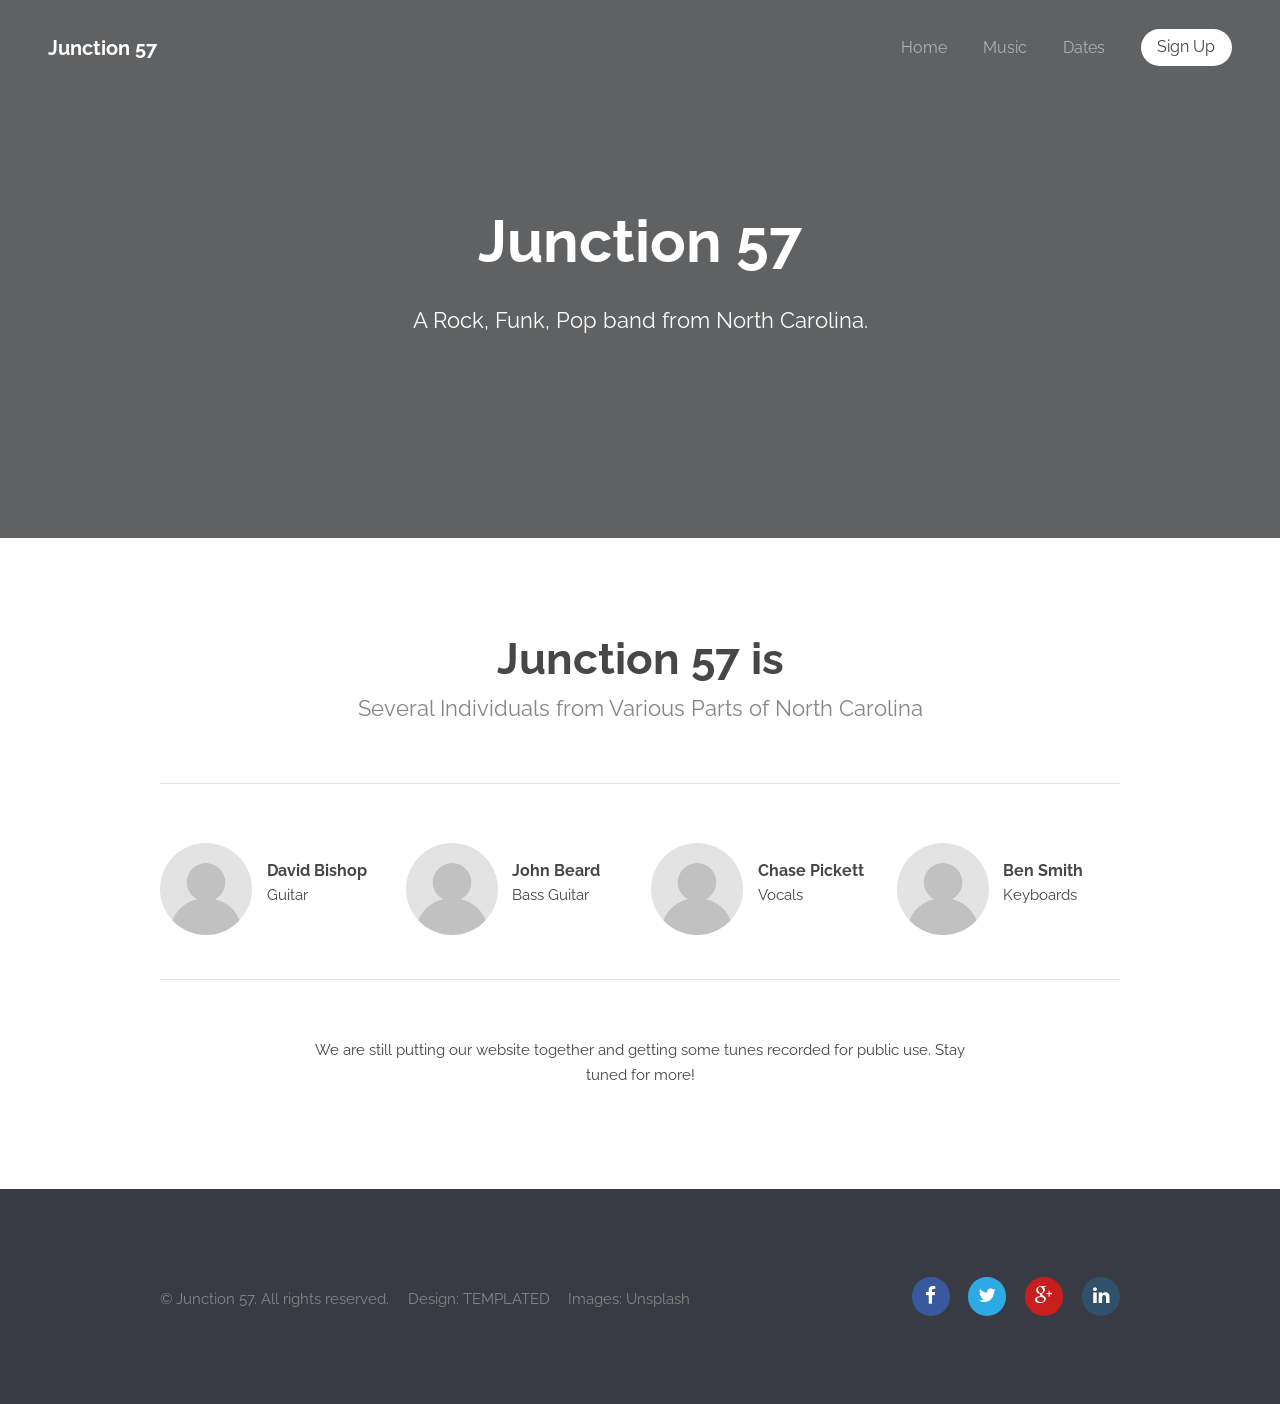
==== index.html @ 7581399c "Remove the footer row." ====
<!DOCTYPE html>
<!--
	Transit by TEMPLATED
	templated.co @templatedco
	Released for free under the Creative Commons Attribution 3.0 license (templated.co/license)
-->
<html lang="en">
	<head>
		<meta charset="UTF-8">
		<title>Junction 57</title>
		<meta http-equiv="content-type" content="text/html; charset=utf-8" />
		<meta name="description" content="" />
		<meta name="keywords" content="" />
		<!--[if lte IE 8]><script src="js/html5shiv.js"></script><![endif]-->
		<script src="js/jquery.min.js"></script>
		<script src="js/skel.min.js"></script>
		<script src="js/skel-layers.min.js"></script>
		<script src="js/init.js"></script>
		<noscript>
			<link rel="stylesheet" href="css/skel.css" />
			<link rel="stylesheet" href="css/style.css" />
			<link rel="stylesheet" href="css/style-xlarge.css" />
		</noscript>
	</head>
	<body class="landing">

		<!-- Header -->
			<header id="header">
				<h1><a href="index.html">Junction 57</a></h1>
				<nav id="nav">
					<ul>
						<li><a href="index.html">Home</a></li>
						<li><a href="music.html">Music</a></li>
						<li><a href="dates">Dates</a></li>
						<li><a href="#" class="button special">Sign Up</a></li>
					</ul>
				</nav>
			</header>

		<!-- Banner -->
			<section id="banner">
				<h2>Junction 57</h2>
				<p>A Rock, Funk, Pop band from North Carolina.</p>
			</section>

		<!-- Two -->
			<section id="two" class="wrapper style2 special">
				<div class="container">
					<header class="major">
						<h2>Junction 57 is</h2>
						<p>Several Individuals from Various Parts of North Carolina</p>
					</header>
					<section class="profiles">
						<div class="row">
							<section class="3u 6u(medium) 12u$(xsmall) profile">
								<img src="images/profile_placeholder.gif" alt="" />
								<h4>David Bishop</h4>
								<p>Guitar</p>
							</section>
							<section class="3u 6u$(medium) 12u$(xsmall) profile">
								<img src="images/profile_placeholder.gif" alt="" />
								<h4>John Beard</h4>
								<p>Bass Guitar</p>
							</section>
							<section class="3u 6u(medium) 12u$(xsmall) profile">
								<img src="images/profile_placeholder.gif" alt="" />
								<h4>Chase Pickett</h4>
								<p>Vocals</p>
							</section>
							<section class="3u$ 6u$(medium) 12u$(xsmall) profile">
								<img src="images/profile_placeholder.gif" alt="" />
								<h4>Ben Smith</h4>
								<p>Keyboards</p>
							</section>
						</div>
					</section>
					<footer>
						<p>We are still putting our website together and getting some tunes recorded for public use. Stay tuned for more!</p>
					</footer>
				</div>
			</section>

		<!-- Footer -->
			<footer id="footer">
				<div class="container">
					<div class="row">
						<div class="8u 12u$(medium)">
							<ul class="copyright">
								<li>&copy; Junction 57. All rights reserved.</li>
								<li>Design: <a href="http://templated.co">TEMPLATED</a></li>
								<li>Images: <a href="http://unsplash.com">Unsplash</a></li>
							</ul>
						</div>
						<div class="4u$ 12u$(medium)">
							<ul class="icons">
								<li>
									<a class="icon rounded fa-facebook"><span class="label">Facebook</span></a>
								</li>
								<li>
									<a class="icon rounded fa-twitter"><span class="label">Twitter</span></a>
								</li>
								<li>
									<a class="icon rounded fa-google-plus"><span class="label">Google+</span></a>
								</li>
								<li>
									<a class="icon rounded fa-linkedin"><span class="label">LinkedIn</span></a>
								</li>
							</ul>
						</div>
					</div>
				</div>
			</footer>

	</body>
</html>
---- css/skel.css ----
/* Resets (http://meyerweb.com/eric/tools/css/reset/ | v2.0 | 20110126 | License: none (public domain)) */

	html,body,div,span,applet,object,iframe,h1,h2,h3,h4,h5,h6,p,blockquote,pre,a,abbr,acronym,address,big,cite,code,del,dfn,em,img,ins,kbd,q,s,samp,small,strike,strong,sub,sup,tt,var,b,u,i,center,dl,dt,dd,ol,ul,li,fieldset,form,label,legend,table,caption,tbody,tfoot,thead,tr,th,td,article,aside,canvas,details,embed,figure,figcaption,footer,header,hgroup,menu,nav,output,ruby,section,summary,time,mark,audio,video{margin:0;padding:0;border:0;font-size:100%;font:inherit;vertical-align:baseline;}article,aside,details,figcaption,figure,footer,header,hgroup,menu,nav,section{display:block;}body{line-height:1;}ol,ul{list-style:none;}blockquote,q{quotes:none;}blockquote:before,blockquote:after,q:before,q:after{content:'';content:none;}table{border-collapse:collapse;border-spacing:0;}body{-webkit-text-size-adjust:none}

/* Box Model */

	*, *:before, *:after {
		-moz-box-sizing: border-box;
		-webkit-box-sizing: border-box;
		box-sizing: border-box;
	}

/* Container */

	.container {
		margin-left: auto;
		margin-right: auto;

		/* width: (containers) */
		width: 1200px;
	}

	/* Modifiers */

		/* 125% */
			.container.\31 25\25 {
				width: 100%;

				/* max-width: (containers * 1.25) */
				max-width: 1500px;

				/* min-width: (containers) */
				min-width: 1200px;
			}

		/* 75% */
			.container.\37 5\25 {

				/* width: (containers * 0.75) */
				width: 900px;

			}

		/* 50% */
			.container.\35 0\25 {

				/* width: (containers * 0.50) */
				width: 600px;

			}

		/* 25% */
			.container.\32 5\25 {

				/* width: (containers * 0.25) */
				width: 300px;

			}

/* Grid */

	.row {
		border-bottom: solid 1px transparent;
	}

	.row > * {
		float: left;
	}

	.row:after, .row:before {
		content: '';
		display: block;
		clear: both;
		height: 0;
	}

	.row.uniform > * > :first-child {
		margin-top: 0;
	}

	.row.uniform > * > :last-child {
		margin-bottom: 0;
	}

	/* Gutters */

		/* Normal */

			.row > * {
				/* padding: (gutters.horizontal) 0 0 (gutters.vertical) */
				padding: 0 0 0 2em;
			}

			.row {
				/* margin: -(gutters.horizontal) 0 -1px -(gutters.vertical) */
				margin: 0 0 -1px -2em;
			}

			.row.uniform > * {
				/* padding: (gutters.vertical) 0 0 (gutters.vertical) */
				padding: 2em 0 0 2em;
			}

			.row.uniform {
				/* margin: -(gutters.vertical) 0 -1px -(gutters.vertical) */
				margin: -2em 0 -1px -2em;
			}

		/* 200% */

			.row.\32 00\25 > * {
				/* padding: (gutters.horizontal) 0 0 (gutters.vertical) */
				padding: 0 0 0 4em;
			}

			.row.\32 00\25 {
				/* margin: -(gutters.horizontal) 0 -1px -(gutters.vertical) */
				margin: 0 0 -1px -4em;
			}

			.row.uniform.\32 00\25 > * {
				/* padding: (gutters.vertical) 0 0 (gutters.vertical) */
				padding: 4em 0 0 4em;
			}

			.row.uniform.\32 00\25 {
				/* margin: -(gutters.vertical) 0 -1px -(gutters.vertical) */
				margin: -4em 0 -1px -4em;
			}

		/* 150% */

			.row.\31 50\25 > * {
				/* padding: (gutters.horizontal) 0 0 (gutters.vertical) */
				padding: 0 0 0 1.5em;
			}

			.row.\31 50\25 {
				/* margin: -(gutters.horizontal) 0 -1px -(gutters.vertical) */
				margin: 0 0 -1px -1.5em;
			}

			.row.uniform.\31 50\25 > * {
				/* padding: (gutters.vertical) 0 0 (gutters.vertical) */
				padding: 1.5em 0 0 1.5em;
			}

			.row.uniform.\31 50\25 {
				/* margin: -(gutters.vertical) 0 -1px -(gutters.vertical) */
				margin: -1.5em 0 -1px -1.5em;
			}

		/* 50% */

			.row.\35 0\25 > * {
				/* padding: (gutters.horizontal) 0 0 (gutters.vertical) */
				padding: 0 0 0 1em;
			}

			.row.\35 0\25 {
				/* margin: -(gutters.horizontal) 0 -1px -(gutters.vertical) */
				margin: 0 0 -1px -1em;
			}

			.row.uniform.\35 0\25 > * {
				/* padding: (gutters.vertical) 0 0 (gutters.vertical) */
				padding: 1em 0 0 1em;
			}

			.row.uniform.\35 0\25 {
				/* margin: -(gutters.vertical) 0 -1px -(gutters.vertical) */
				margin: -1em 0 -1px -1em;
			}

		/* 25% */

			.row.\32 5\25 > * {
				/* padding: (gutters.horizontal) 0 0 (gutters.vertical) */
				padding: 0 0 0 0.5em;
			}

			.row.\32 5\25 {
				/* margin: -(gutters.horizontal) 0 -1px -(gutters.vertical) */
				margin: 0 0 -1px -0.5em;
			}

			.row.uniform.\32 5\25 > * {
				/* padding: (gutters.vertical) 0 0 (gutters.vertical) */
				padding: 0.5em 0 0 0.5em;
			}

			.row.uniform.\32 5\25 {
				/* margin: -(gutters.vertical) 0 -1px -(gutters.vertical) */
				margin: -0.5em 0 -1px -0.5em;
			}

		/* 0% */

			.row.\30 \25 > * {
				padding: 0;
			}

			.row.\30 \25 {
				margin: 0 0 -1px 0;
			}

	/* Cells */

		.\31 2u, .\31 2u\24 { width: 100%; clear: none; margin-left: 0; }
		.\31 1u, .\31 1u\24 { width: 91.6666666667%; clear: none; margin-left: 0; }
		.\31 0u, .\31 0u\24 { width: 83.3333333333%; clear: none; margin-left: 0; }
		.\39 u, .\39 u\24 { width: 75%; clear: none; margin-left: 0; }
		.\38 u, .\38 u\24 { width: 66.6666666667%; clear: none; margin-left: 0; }
		.\37 u, .\37 u\24 { width: 58.3333333333%; clear: none; margin-left: 0; }
		.\36 u, .\36 u\24 { width: 50%; clear: none; margin-left: 0; }
		.\35 u, .\35 u\24 { width: 41.6666666667%; clear: none; margin-left: 0; }
		.\34 u, .\34 u\24 { width: 33.3333333333%; clear: none; margin-left: 0; }
		.\33 u, .\33 u\24 { width: 25%; clear: none; margin-left: 0; }
		.\32 u, .\32 u\24 { width: 16.6666666667%; clear: none; margin-left: 0; }
		.\31 u, .\31 u\24 { width: 8.3333333333%; clear: none; margin-left: 0; }

		.\31 2u\24 + *,
		.\31 1u\24 + *,
		.\31 0u\24 + *,
		.\39 u\24 + *,
		.\38 u\24 + *,
		.\37 u\24 + *,
		.\36 u\24 + *,
		.\35 u\24 + *,
		.\34 u\24 + *,
		.\33 u\24 + *,
		.\32 u\24 + *,
		.\31 u\24 + * {
			clear: left;
		}

		.\-11u { margin-left: 91.6666666667% }
		.\-10u { margin-left: 83.3333333333% }
		.\-9u { margin-left: 75% }
		.\-8u { margin-left: 66.6666666667% }
		.\-7u { margin-left: 58.3333333333% }
		.\-6u { margin-left: 50% }
		.\-5u { margin-left: 41.6666666667% }
		.\-4u { margin-left: 33.3333333333% }
		.\-3u { margin-left: 25% }
		.\-2u { margin-left: 16.6666666667% }
		.\-1u { margin-left: 8.3333333333% }
---- css/style.css ----
@charset "UTF-8";
@import url(font-awesome.min.css);
@import url(http://fonts.googleapis.com/css?family=Raleway:700,400);

/*
	Transit by TEMPLATED
	templated.co @templatedco
	Released for free under the Creative Commons Attribution 3.0 license (templated.co/license)
*/

/* Basic */

	body {
		background: #fff;
	}

		body.is-loading *, body.is-loading *:before, body.is-loading *:after {
			-moz-animation: none !important;
			-webkit-animation: none !important;
			-o-animation: none !important;
			-ms-animation: none !important;
			animation: none !important;
			-moz-transition: none !important;
			-webkit-transition: none !important;
			-o-transition: none !important;
			-ms-transition: none !important;
			transition: none !important;
		}

	body, input, select, textarea {
		color: #444;
		font-family: "Raleway", Helvetica, sans-serif;
		font-size: 13pt;
		font-weight: 400;
		line-height: 1.65em;
	}

	a {
		color: #383b43;
		text-decoration: none;
	}

		a:active, a:hover {
			text-decoration: underline;
		}

	strong, b {
		color: #474747;
		font-weight: 700;
	}

	em, i {
		font-style: italic;
	}

	p {
		margin: 0 0 2em 0;
	}

	h1, h2, h3, h4, h5, h6 {
		color: #474747;
		font-weight: 700;
		line-height: 1em;
		margin: 0 0 1em 0;
	}

		h1 a, h2 a, h3 a, h4 a, h5 a, h6 a {
			color: inherit;
			text-decoration: none;
		}

	h2 {
		font-size: 1.75em;
		line-height: 1.5em;
	}

	h3 {
		font-size: 1.35em;
		line-height: 1.5em;
	}

	h4 {
		font-size: 1.1em;
		line-height: 1.5em;
	}

	h5 {
		font-size: 0.9em;
		line-height: 1.5em;
	}

	h6 {
		font-size: 0.7em;
		line-height: 1.5em;
	}

	sub {
		font-size: 0.8em;
		position: relative;
		top: 0.5em;
	}

	sup {
		font-size: 0.8em;
		position: relative;
		top: -0.5em;
	}

	hr {
		border: 0;
		border-bottom: solid 1px rgba(144, 144, 144, 0.25);
		margin: 2em 0;
	}

		hr.major {
			margin: 3em 0;
		}

	blockquote {
		border-left: solid 4px rgba(144, 144, 144, 0.25);
		font-style: italic;
		margin: 0 0 2em 0;
		padding: 0.5em 0 0.5em 2em;
	}

	code {
		background: rgba(144, 144, 144, 0.075);
		border-radius: 4px;
		border: solid 1px rgba(144, 144, 144, 0.25);
		font-family: "Courier New", monospace;
		font-size: 0.9em;
		margin: 0 0.25em;
		padding: 0.25em 0.65em;
	}

	pre {
		-webkit-overflow-scrolling: touch;
		font-family: "Courier New", monospace;
		font-size: 0.9em;
		margin: 0 0 2em 0;
	}

		pre code {
			display: block;
			line-height: 1.75em;
			padding: 1em 1.5em;
			overflow-x: auto;
		}

	.align-left {
		text-align: left;
	}

	.align-center {
		text-align: center;
	}

	.align-right {
		text-align: right;
	}

/* Section/Article */

	section.special, article.special {
		text-align: center;
	}

	header p {
		color: #858585;
		position: relative;
		margin: 0 0 1.5em 0;
	}

	header h2 + p {
		font-size: 1.25em;
		margin-top: -1em;
		line-height: 1.5em;
	}

	header h3 + p {
		font-size: 1.1em;
		margin-top: -0.8em;
		line-height: 1.5em;
	}

	header h4 + p,
	header h5 + p,
	header h6 + p {
		font-size: 0.9em;
		margin-top: -0.6em;
		line-height: 1.5em;
	}

	header.major {
		text-align: center;
		margin-bottom: 4em;
	}

		header.major h2 {
			font-size: 3em;
			margin-bottom: 0.5em;
		}

		header.major p {
			font-size: 1.5em;
		}

/* Form */

	form {
		margin: 0 0 2em 0;
	}

	label {
		color: #474747;
		display: block;
		font-size: 0.9em;
		font-weight: 700;
		margin: 0 0 1em 0;
	}

	input[type="text"],
	input[type="password"],
	input[type="email"],
	select,
	textarea {
		-moz-appearance: none;
		-webkit-appearance: none;
		-o-appearance: none;
		-ms-appearance: none;
		appearance: none;
		background: rgba(144, 144, 144, 0.075);
		border-radius: 4px;
		border: none;
		color: inherit;
		display: block;
		outline: 0;
		padding: 0 1em;
		text-decoration: none;
		width: 100%;
	}

		input[type="text"]:invalid,
		input[type="password"]:invalid,
		input[type="email"]:invalid,
		select:invalid,
		textarea:invalid {
			box-shadow: none;
		}

		input[type="text"]:focus,
		input[type="password"]:focus,
		input[type="email"]:focus,
		select:focus,
		textarea:focus {
			border-color: #383b43;
			box-shadow: 0 0 0 1px #383b43;
		}

	.select-wrapper {
		text-decoration: none;
		display: block;
		position: relative;
	}

		.select-wrapper:before {
			content: "";
			-moz-osx-font-smoothing: grayscale;
			-webkit-font-smoothing: antialiased;
			font-family: FontAwesome;
			font-style: normal;
			font-weight: normal;
			text-transform: none !important;
		}

		.select-wrapper:before {
			color: rgba(144, 144, 144, 0.25);
			display: block;
			height: 2.75em;
			line-height: 2.75em;
			pointer-events: none;
			position: absolute;
			right: 0;
			text-align: center;
			top: 0;
			width: 2.75em;
		}

		.select-wrapper select::-ms-expand {
			display: none;
		}

	input[type="text"],
	input[type="password"],
	input[type="email"],
	select {
		height: 2.75em;
	}

	textarea {
		padding: 0.75em 1em;
	}

	input[type="checkbox"],
	input[type="radio"] {
		-moz-appearance: none;
		-webkit-appearance: none;
		-o-appearance: none;
		-ms-appearance: none;
		appearance: none;
		display: block;
		float: left;
		margin-right: -2em;
		opacity: 0;
		width: 1em;
		z-index: -1;
	}

		input[type="checkbox"] + label,
		input[type="radio"] + label {
			text-decoration: none;
			color: #444;
			cursor: pointer;
			display: inline-block;
			font-size: 1em;
			font-weight: 400;
			padding-left: 2.4em;
			padding-right: 0.75em;
			position: relative;
		}

			input[type="checkbox"] + label:before,
			input[type="radio"] + label:before {
				-moz-osx-font-smoothing: grayscale;
				-webkit-font-smoothing: antialiased;
				font-family: FontAwesome;
				font-style: normal;
				font-weight: normal;
				text-transform: none !important;
			}

			input[type="checkbox"] + label:before,
			input[type="radio"] + label:before {
				background: rgba(144, 144, 144, 0.075);
				border-radius: 4px;
				border: solid 1px rgba(144, 144, 144, 0.25);
				content: '';
				display: inline-block;
				height: 1.65em;
				left: 0;
				line-height: 1.58125em;
				position: absolute;
				text-align: center;
				top: 0;
				width: 1.65em;
			}

		input[type="checkbox"]:checked + label:before,
		input[type="radio"]:checked + label:before {
			background: #3cadd4;
			border-color: #3cadd4;
			color: #ffffff;
			content: '\f00c';
		}

		input[type="checkbox"]:focus + label:before,
		input[type="radio"]:focus + label:before {
			border-color: #383b43;
			box-shadow: 0 0 0 1px #383b43;
		}

	input[type="checkbox"] + label:before {
		border-radius: 4px;
	}

	input[type="radio"] + label:before {
		border-radius: 100%;
	}

	::-webkit-input-placeholder {
		color: #858585 !important;
		opacity: 1.0;
	}

	:-moz-placeholder {
		color: #858585 !important;
		opacity: 1.0;
	}

	::-moz-placeholder {
		color: #858585 !important;
		opacity: 1.0;
	}

	:-ms-input-placeholder {
		color: #858585 !important;
		opacity: 1.0;
	}

	.formerize-placeholder {
		color: #858585 !important;
		opacity: 1.0;
	}

/* Box */

	.box {
		border-radius: 4px;
		border: solid 1px rgba(144, 144, 144, 0.25);
		margin-bottom: 2em;
		padding: 1.5em;
	}

		.box > :last-child,
		.box > :last-child > :last-child,
		.box > :last-child > :last-child > :last-child {
			margin-bottom: 0;
		}

		.box.alt {
			border: 0;
			border-radius: 0;
			padding: 0;
		}

/* Icon */

	.icon {
		text-decoration: none;
		border-bottom: none;
		position: relative;
	}

		.icon:before {
			-moz-osx-font-smoothing: grayscale;
			-webkit-font-smoothing: antialiased;
			font-family: FontAwesome;
			font-style: normal;
			font-weight: normal;
			text-transform: none !important;
		}

		.icon:active, .icon:hover {
			text-decoration: none;
		}

		.icon > .label {
			display: none;
		}

		.icon.rounded {
			background-color: #383b43;
			border-radius: 100%;
			color: #ffffff;
			display: inline-block;
			height: 3.25em;
			line-height: 3.25em;
			text-align: center;
			width: 3.25em;
		}

			.icon.rounded.big {
				font-size: 2.5em;
				margin-bottom: 0.5em;
			}

			.icon.rounded.color1 {
				background-color: #3cadd4;
			}

			.icon.rounded.color2 {
				background-color: #3c61d4;
			}

			.icon.rounded.color3 {
				background-color: #633cd4;
			}

			.icon.rounded.color4 {
				background-color: #af3cd4;
			}

			.icon.rounded.color5 {
				background-color: #d43cad;
			}

			.icon.rounded.color6 {
				background-color: #d43c61;
			}

			.icon.rounded.color7 {
				background-color: #d4633c;
			}

			.icon.rounded.color8 {
				background-color: #d4af3c;
			}

			.icon.rounded.color9 {
				background-color: #add43c;
			}

			.icon.rounded.color10 {
				background-color: #61d43c;
			}

			.icon.rounded.fa-twitter {
				background-color: #2daae4;
			}

			.icon.rounded.fa-facebook {
				background-color: #39599f;
			}

			.icon.rounded.fa-google-plus {
				background-color: #c91e1f;
			}

			.icon.rounded.fa-dribbble {
				background-color: #c4376b;
			}

			.icon.rounded.fa-tumblr, .icon.rounded.fa-linkedin {
				background-color: #31516a;
			}

			.icon.rounded.fa-rss {
				background-color: #f2600b;
			}

/* Image */

	.image {
		border-radius: 4px;
		border: 0;
		display: inline-block;
		position: relative;
	}

		.image img {
			border-radius: 4px;
			display: block;
		}

		.image.left {
			float: left;
			padding: 0 1.5em 1em 0;
			top: 0.25em;
		}

		.image.right {
			float: right;
			padding: 0 0 1em 1.5em;
			top: 0.25em;
		}

		.image.left, .image.right {
			max-width: 40%;
		}

			.image.left img, .image.right img {
				width: 100%;
			}

		.image.fit {
			display: block;
			margin: 0 0 2em 0;
			width: 100%;
		}

			.image.fit img {
				width: 100%;
			}

/* List */

	ol {
		list-style: decimal;
		margin: 0 0 2em 0;
		padding-left: 1.25em;
	}

		ol li {
			padding-left: 0.25em;
		}

	ul {
		list-style: disc;
		margin: 0 0 2em 0;
		padding-left: 1em;
	}

		ul li {
			padding-left: 0.5em;
		}

		ul.alt {
			list-style: none;
			padding-left: 0;
		}

			ul.alt li {
				border-top: solid 1px rgba(144, 144, 144, 0.25);
				padding: 0.5em 0;
			}

				ul.alt li:first-child {
					border-top: 0;
					padding-top: 0;
				}

		ul.unstyled {
			list-style: none;
			padding-left: 0;
		}

			ul.unstyled li {
				padding: 0.4em 0;
			}

		ul.icons {
			cursor: default;
			list-style: none;
			padding-left: 0;
		}

			ul.icons li {
				display: inline-block;
				padding: 0 1em 0 0;
			}

				ul.icons li:last-child {
					padding-right: 0;
				}

				ul.icons li .icon:before {
					font-size: 2em;
				}

		ul.actions {
			cursor: default;
			list-style: none;
			padding-left: 0;
		}

			ul.actions li {
				display: inline-block;
				padding: 0 1em 0 0;
				vertical-align: middle;
			}

				ul.actions li:last-child {
					padding-right: 0;
				}

			ul.actions.small li {
				padding: 0 0.5em 0 0;
			}

			ul.actions.vertical li {
				display: block;
				padding: 1em 0 0 0;
			}

				ul.actions.vertical li:first-child {
					padding-top: 0;
				}

				ul.actions.vertical li > * {
					margin-bottom: 0;
				}

			ul.actions.vertical.small li {
				padding: 0.5em 0 0 0;
			}

				ul.actions.vertical.small li:first-child {
					padding-top: 0;
				}

			ul.actions.fit {
				display: table;
				margin-left: -1em;
				padding: 0;
				table-layout: fixed;
				width: calc(100% + 1em);
			}

				ul.actions.fit li {
					display: table-cell;
					padding: 0 0 0 1em;
				}

					ul.actions.fit li > * {
						margin-bottom: 0;
					}

				ul.actions.fit.small {
					margin-left: -0.5em;
					width: calc(100% + 0.5em);
				}

					ul.actions.fit.small li {
						padding: 0 0 0 0.5em;
					}

	dl {
		margin: 0 0 2em 0;
	}

/* Table */

	.table-wrapper {
		-webkit-overflow-scrolling: touch;
		overflow-x: auto;
	}

	table {
		margin: 0 0 2em 0;
		width: 100%;
	}

		table tbody tr {
			border: solid 1px rgba(144, 144, 144, 0.25);
			border-left: 0;
			border-right: 0;
		}

			table tbody tr:nth-child(2n + 1) {
				background-color: rgba(144, 144, 144, 0.075);
			}

		table td {
			padding: 0.75em 0.75em;
		}

		table th {
			color: #474747;
			font-size: 0.9em;
			font-weight: 700;
			padding: 0 0.75em 0.75em 0.75em;
			text-align: left;
		}

		table thead {
			border-bottom: solid 2px rgba(144, 144, 144, 0.25);
		}

		table tfoot {
			border-top: solid 2px rgba(144, 144, 144, 0.25);
		}

		table.alt {
			border-collapse: separate;
		}

			table.alt tbody tr td {
				border: solid 1px rgba(144, 144, 144, 0.25);
				border-left-width: 0;
				border-top-width: 0;
			}

				table.alt tbody tr td:first-child {
					border-left-width: 1px;
				}

			table.alt tbody tr:first-child td {
				border-top-width: 1px;
			}

			table.alt thead {
				border-bottom: 0;
			}

			table.alt tfoot {
				border-top: 0;
			}

/* Button */

	input[type="submit"],
	input[type="reset"],
	input[type="button"],
	.button {
		-moz-appearance: none;
		-webkit-appearance: none;
		-o-appearance: none;
		-ms-appearance: none;
		appearance: none;
		-moz-transition: background-color 0.2s ease-in-out, color 0.2s ease-in-out;
		-webkit-transition: background-color 0.2s ease-in-out, color 0.2s ease-in-out;
		-o-transition: background-color 0.2s ease-in-out, color 0.2s ease-in-out;
		-ms-transition: background-color 0.2s ease-in-out, color 0.2s ease-in-out;
		transition: background-color 0.2s ease-in-out, color 0.2s ease-in-out;
		background-color: #3cadd4;
		border-radius: 30px;
		border: 0;
		color: #ffffff !important;
		cursor: pointer;
		display: inline-block;
		font-weight: 400;
		height: 2.85em;
		line-height: 2.95em;
		padding: 0 2em;
		text-align: center;
		text-decoration: none;
		white-space: nowrap;
	}

		input[type="submit"]:hover,
		input[type="reset"]:hover,
		input[type="button"]:hover,
		.button:hover {
			background-color: #51b6d9;
			text-decoration: none;
		}

		input[type="submit"]:active,
		input[type="reset"]:active,
		input[type="button"]:active,
		.button:active {
			background-color: #2da2ca;
			text-decoration: none;
		}

		input[type="submit"].icon,
		input[type="reset"].icon,
		input[type="button"].icon,
		.button.icon {
			padding-left: 1.35em;
		}

			input[type="submit"].icon:before,
			input[type="reset"].icon:before,
			input[type="button"].icon:before,
			.button.icon:before {
				margin-right: 0.5em;
			}

		input[type="submit"].fit,
		input[type="reset"].fit,
		input[type="button"].fit,
		.button.fit {
			display: block;
			margin: 0 0 1em 0;
			width: 100%;
		}

		input[type="submit"].small,
		input[type="reset"].small,
		input[type="button"].small,
		.button.small {
			font-size: 0.8em;
		}

		input[type="submit"].big,
		input[type="reset"].big,
		input[type="button"].big,
		.button.big {
			font-size: 1.35em;
		}

		input[type="submit"].alt,
		input[type="reset"].alt,
		input[type="button"].alt,
		.button.alt {
			background-color: transparent;
			box-shadow: inset 0 0 0 2px rgba(144, 144, 144, 0.25);
			color: #474747 !important;
		}

			input[type="submit"].alt:hover,
			input[type="reset"].alt:hover,
			input[type="button"].alt:hover,
			.button.alt:hover {
				background-color: rgba(144, 144, 144, 0.075);
			}

			input[type="submit"].alt:active,
			input[type="reset"].alt:active,
			input[type="button"].alt:active,
			.button.alt:active {
				background-color: rgba(144, 144, 144, 0.2);
			}

			input[type="submit"].alt.icon:before,
			input[type="reset"].alt.icon:before,
			input[type="button"].alt.icon:before,
			.button.alt.icon:before {
				color: #858585;
			}

		input[type="submit"].special,
		input[type="reset"].special,
		input[type="button"].special,
		.button.special {
			background-color: #383b43;
			color: #ffffff !important;
		}

			input[type="submit"].special:hover,
			input[type="reset"].special:hover,
			input[type="button"].special:hover,
			.button.special:hover {
				background-color: #444751;
			}

			input[type="submit"].special:active,
			input[type="reset"].special:active,
			input[type="button"].special:active,
			.button.special:active {
				background-color: #2c2f35;
			}

		input[type="submit"].disabled, input[type="submit"]:disabled,
		input[type="reset"].disabled,
		input[type="reset"]:disabled,
		input[type="button"].disabled,
		input[type="button"]:disabled,
		.button.disabled,
		.button:disabled {
			background-color: #444 !important;
			box-shadow: inset 0 -0.15em 0 0 rgba(0, 0, 0, 0.15);
			color: #fff !important;
			cursor: default;
			opacity: 0.25;
		}

/* Header */

	body.landing #header {
		background-color: transparent;
		left: 0;
		position: absolute;
		top: 0;
	}

		body.landing #header nav a {
			color: rgba(255, 255, 255, 0.5);
		}

	#header {
		background-color: #383b43;
		color: #ffffff;
		cursor: default;
		font-size: 1.1em;
		height: 6em;
		line-height: 6em;
		width: 100%;
		z-index: 10000;
	}

		#header h1 {
			color: #ffffff;
			height: inherit;
			left: 3em;
			line-height: inherit;
			margin: 0;
			padding: 0;
			position: absolute;
		}

			#header h1 a {
				font-size: 1.25em;
			}

		#header nav {
			height: inherit;
			line-height: inherit;
			position: absolute;
			right: 3em;
			vertical-align: middle;
		}

			#header nav > ul {
				list-style: none;
				margin: 0;
				padding-left: 0;
			}

				#header nav > ul > li {
					border-radius: 4px;
					display: inline-block;
					margin-left: 2em;
					padding-left: 0;
				}

					#header nav > ul > li a {
						-moz-transition: color 0.2s ease-in-out;
						-webkit-transition: color 0.2s ease-in-out;
						-o-transition: color 0.2s ease-in-out;
						-ms-transition: color 0.2s ease-in-out;
						transition: color 0.2s ease-in-out;
						color: #cdced0;
						display: inline-block;
						text-decoration: none;
					}

						#header nav > ul > li a:active, #header nav > ul > li a:hover {
							color: #ffffff;
						}

					#header nav > ul > li:first-child {
						margin-left: 0;
					}

					#header nav > ul > li .button {
						background-color: #fff;
						color: #444 !important;
						height: 2.25em;
						line-height: 2.25em;
						margin-bottom: 0;
						padding: 0 1em;
						position: relative;
						top: -0.075em;
						vertical-align: middle;
					}

		#header .container {
			position: relative;
		}

			#header .container h1 {
				left: 0;
			}

			#header .container nav {
				right: 0;
			}

/* Banner */

	#banner {
		background-image: url(../images/dark_tint.png), url(../images/roadsign.jpg);
		background-position: center center;
		background-size: cover;
		color: #ffffff;
		padding: 14em 0em 14em;
		text-align: center;
	}

		#banner :last-child {
			margin-bottom: 0;
		}

		#banner h2 {
			color: #ffffff;
			font-size: 4em;
			line-height: 1.25em;
			margin: 0 0 0.5em 0;
			padding: 0;
		}

		#banner p {
			font-size: 1.5em;
			margin-bottom: 1.75em;
		}

/* Wrapper */

	.wrapper {
		padding: 6em 0em 4em;
		/* Style 1 Wrapper */
		/* Style 2 Wrapper */
		/* Style 3 Wrapper */
	}

		.wrapper.style1 {
			background-color: #F5F5F5;
			border-bottom: 1px solid rgba(144, 144, 144, 0.25);
			border-top: 1px solid rgba(144, 144, 144, 0.25);
		}

			.wrapper.style1 .box {
				background-color: #fff;
				padding: 3em 2.5em;
			}

				.wrapper.style1 .box h2, .wrapper.style1 .box h3, .wrapper.style1 .box h4, .wrapper.style1 .box h5, .wrapper.style1 .box h6 {
					color: #858585;
				}

		.wrapper.style2 .profiles {
			border-bottom: 1px solid rgba(144, 144, 144, 0.25);
			border-top: 1px solid rgba(144, 144, 144, 0.25);
			margin-bottom: 4em;
			padding-top: 4em;
		}

		.wrapper.style2 .profile {
			margin-bottom: 2em;
			text-align: left;
		}

			.wrapper.style2 .profile img {
				border-radius: 50%;
				float: left;
				margin-bottom: 1em;
				margin-right: 1em;
			}

			.wrapper.style2 .profile h4 {
				margin-bottom: 0;
				margin-top: 1em;
			}

		.wrapper.style2 footer {
			margin-left: auto;
			margin-right: auto;
			width: 70%;
		}

			.wrapper.style2 footer p {
				margin-bottom: 3em;
			}

		.wrapper.style3 {
			background-color: #3cadd4;
			color: #ffffff;
		}

			.wrapper.style3 h2, .wrapper.style3 h3, .wrapper.style3 p {
				color: #ffffff;
			}

			.wrapper.style3 input[type="text"],
			.wrapper.style3 input[type="password"],
			.wrapper.style3 input[type="email"],
			.wrapper.style3 select,
			.wrapper.style3 textarea {
				background-color: #fff;
				color: #444;
			}

/* Footer */

	#footer {
		background: #383b43;
		padding: 6em 0em 4em;
	}

		#footer h2, #footer h3, #footer h4 {
			color: #ffffff;
		}

		#footer p, #footer a, #footer li {
			color: #cdced0;
		}

		#footer .links {
			border-bottom: 1px solid rgba(144, 144, 144, 0.25);
			margin-bottom: 4em;
			padding-bottom: 1em;
		}

		#footer .copyright {
			margin-top: 0.65em;
			padding: 0;
		}

			#footer .copyright li {
				color: #858585;
				display: inline-block;
				list-style: none;
				margin-left: 0.5em;
				padding-left: 0.5em;
			}

				#footer .copyright li:first-child {
					margin-left: 0;
					padding-left: 0;
				}

			#footer .copyright a {
				color: #858585;
			}

		#footer .icons {
			text-align: right;
		}

		#footer a.icon {
			color: #ffffff;
			font-size: 0.65em;
			height: 4em;
			line-height: 4em;
			width: 4em;
			cursor: pointer;
		}

/* Grid Demo */

	.grid-demo {
		display: block;
		margin: 0 0 2em 0;
	}

		.grid-demo span {
			background: #8d93a0;
			border-radius: 4px;
			color: rgba(0, 0, 0, 0.25);
			display: block;
			font-weight: 700;
			height: 2.75em;
			line-height: 2.75em;
			text-align: center;
		}

		.grid-demo .row.flush > div span {
			border-radius: 0;
		}

		.grid-demo .row.flush > div:first-child span {
			border-radius: 4px 0 0 4px;
		}

		.grid-demo .row.flush > div:last-child span {
			border-radius: 0 4px 4px 0;
		}
---- css/style-xlarge.css ----
/*
	Transit by TEMPLATED
	templated.co @templatedco
	Released for free under the Creative Commons Attribution 3.0 license (templated.co/license)
*/

/* Basic */

	body, input, select, textarea {
		font-size: 11pt;
	}
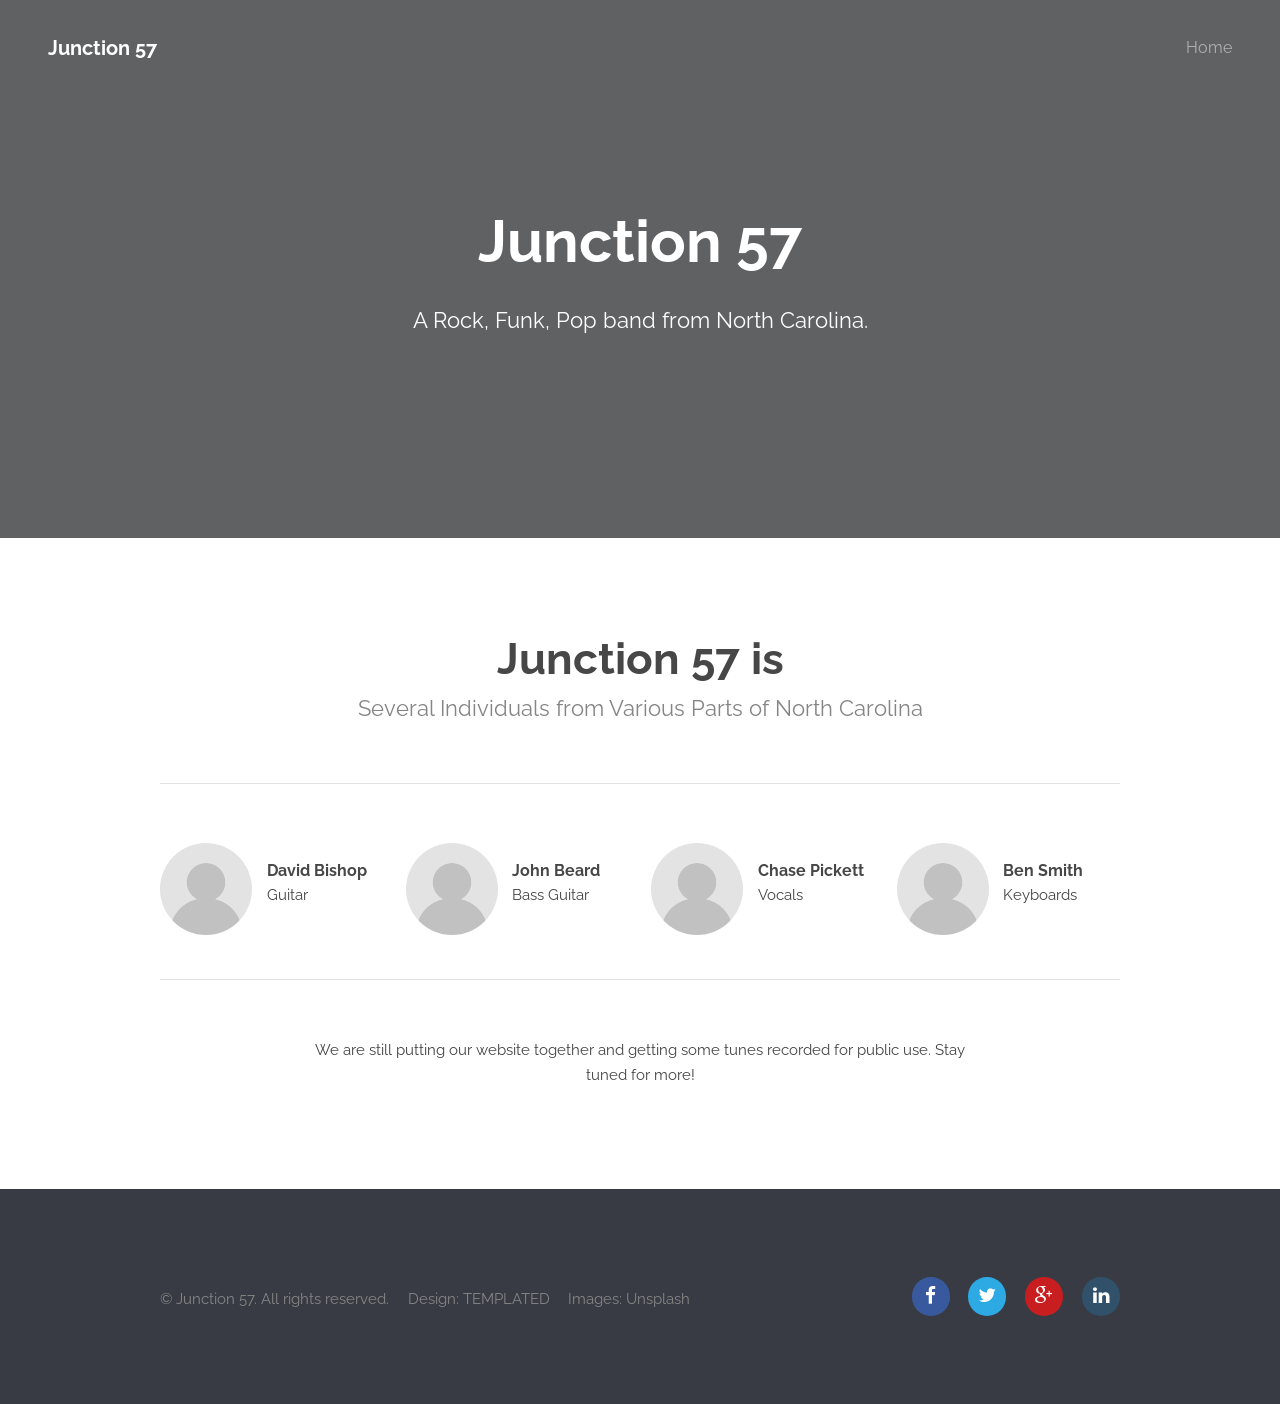
==== commit 597d6333: "No non-working links." ====
--- a/index.html
+++ b/index.html
@@ -30,9 +30,6 @@
 				<nav id="nav">
 					<ul>
 						<li><a href="index.html">Home</a></li>
-						<li><a href="music.html">Music</a></li>
-						<li><a href="dates">Dates</a></li>
-						<li><a href="#" class="button special">Sign Up</a></li>
 					</ul>
 				</nav>
 			</header>
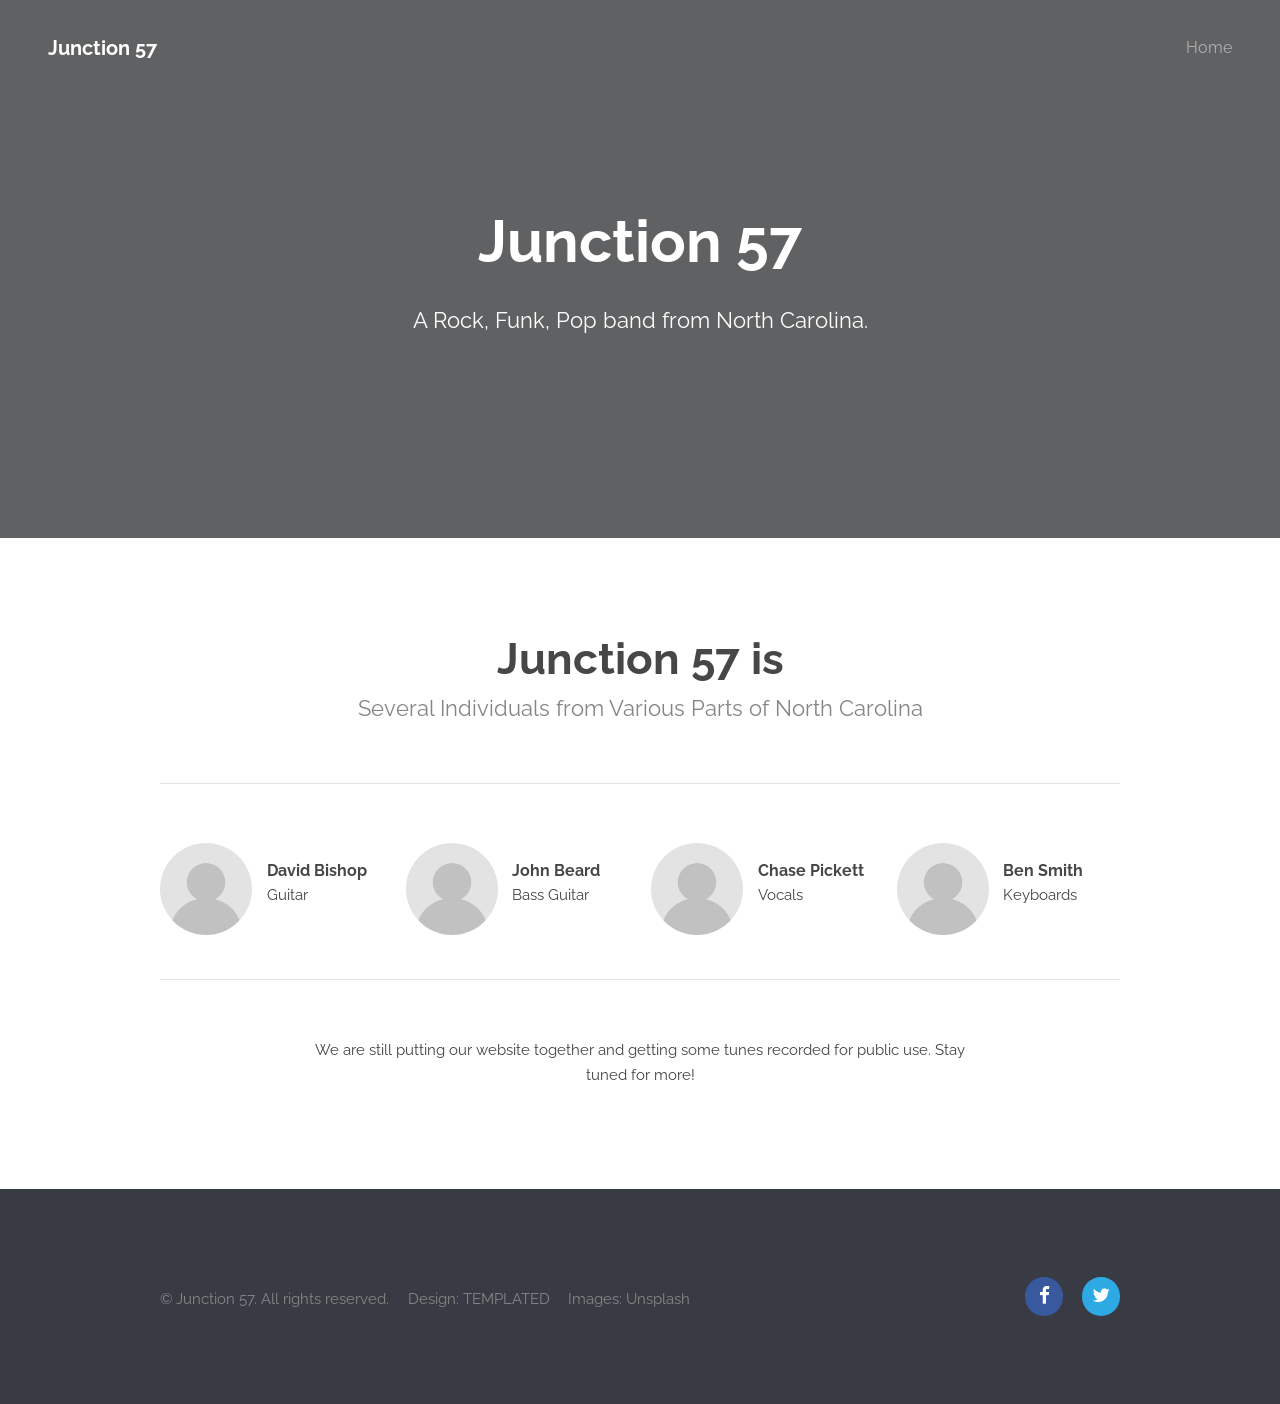
==== commit 0656c2d0: "Make the social media links active." ====
--- a/index.html
+++ b/index.html
@@ -91,16 +91,10 @@
 						<div class="4u$ 12u$(medium)">
 							<ul class="icons">
 								<li>
-									<a class="icon rounded fa-facebook"><span class="label">Facebook</span></a>
+									<a class="icon rounded fa-facebook" href="http://facebook.com/junction57"><span class="label">Facebook</span></a>
 								</li>
 								<li>
-									<a class="icon rounded fa-twitter"><span class="label">Twitter</span></a>
-								</li>
-								<li>
-									<a class="icon rounded fa-google-plus"><span class="label">Google+</span></a>
-								</li>
-								<li>
-									<a class="icon rounded fa-linkedin"><span class="label">LinkedIn</span></a>
+									<a class="icon rounded fa-twitter" href="http://twitter.com/junct57"><span class="label">Twitter</span></a>
 								</li>
 							</ul>
 						</div>
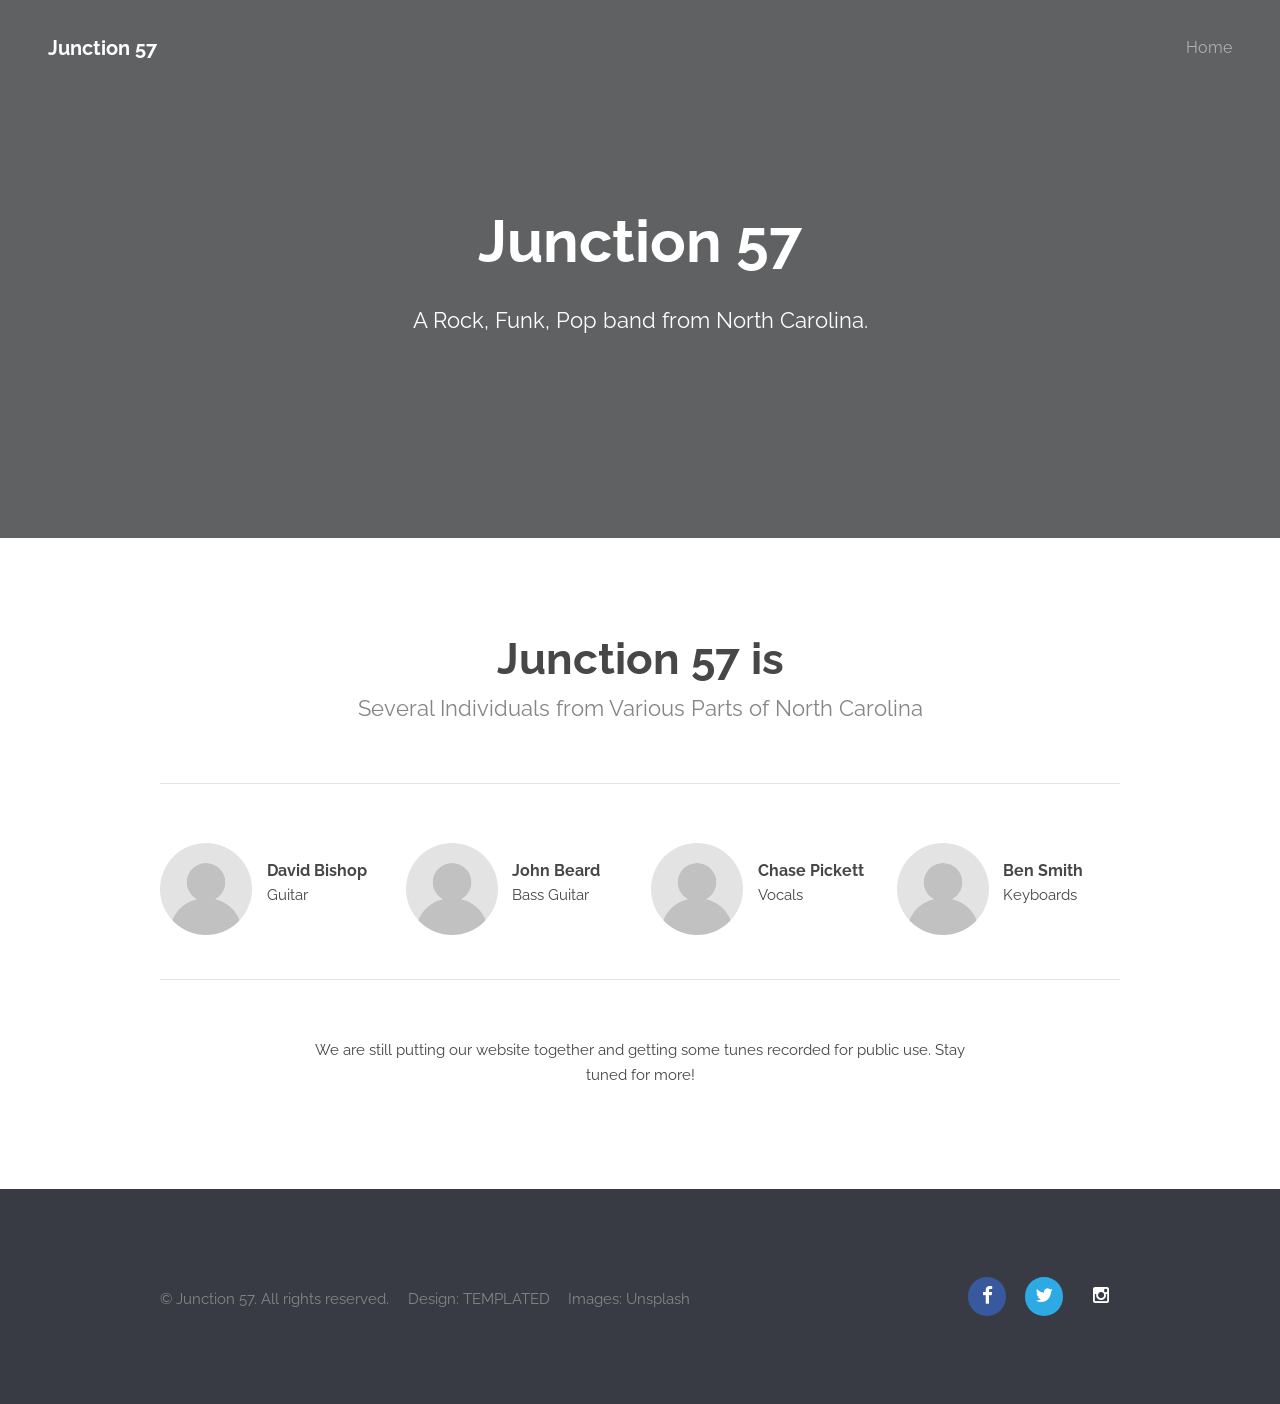
==== commit f64972e3: "Add instagram link and fix twitter link." ====
--- a/index.html
+++ b/index.html
@@ -91,10 +91,13 @@
 						<div class="4u$ 12u$(medium)">
 							<ul class="icons">
 								<li>
-									<a class="icon rounded fa-facebook" href="http://facebook.com/junction57"><span class="label">Facebook</span></a>
+									<a target="_blank" class="icon rounded fa-facebook" href="http://facebook.com/junction57"><span class="label">Facebook</span></a>
 								</li>
 								<li>
-									<a class="icon rounded fa-twitter" href="http://twitter.com/junct57"><span class="label">Twitter</span></a>
+									<a target="_blank" class="icon rounded fa-twitter" href="http://twitter.com/junction57"><span class="label">Twitter</span></a>
+								</li>
+								<li>
+									<a target="_blank" class="icon rounded fa-instagram" href="http://instagram.com/junct57"><span class="label">Instagram</span></a>
 								</li>
 							</ul>
 						</div>
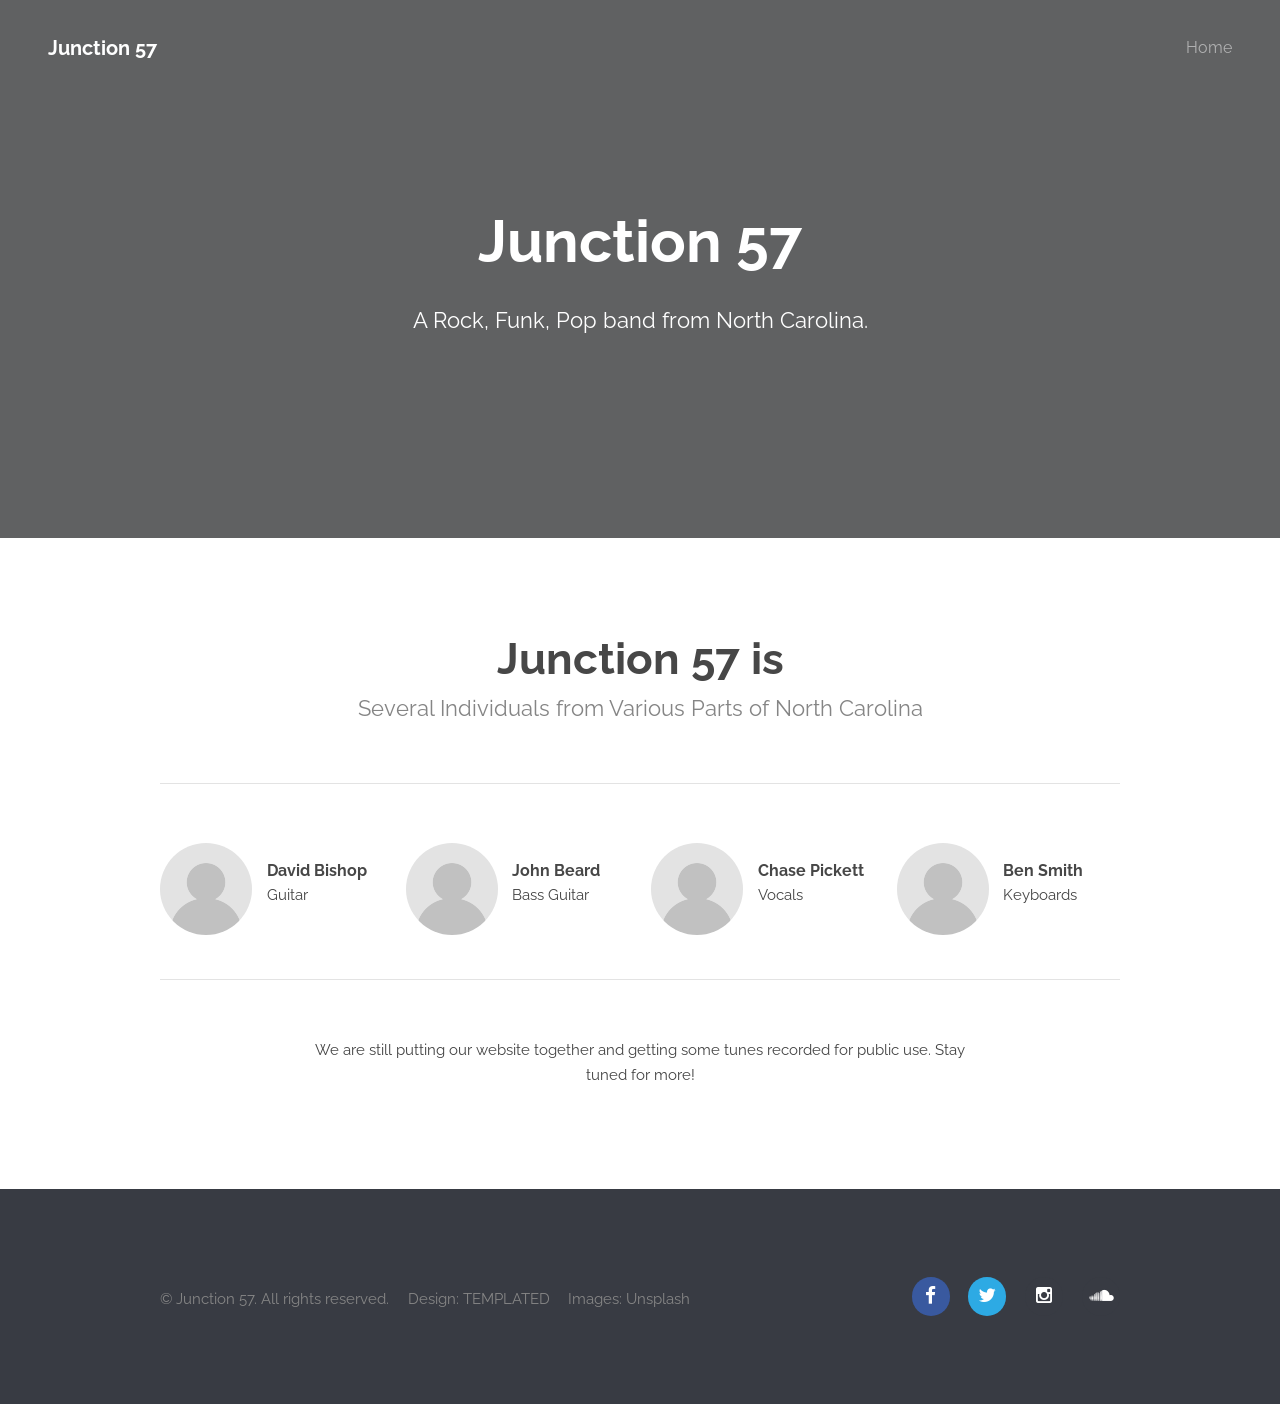
==== commit aab0c543: "Add soundcloud link." ====
--- a/index.html
+++ b/index.html
@@ -99,6 +99,9 @@
 								<li>
 									<a target="_blank" class="icon rounded fa-instagram" href="http://instagram.com/junct57"><span class="label">Instagram</span></a>
 								</li>
+								<li>
+									<a target="_blank" class="icon rounded fa-soundcloud" href="https://soundcloud.com/junction57"><span class="label">SoundCloud</span></a>
+								</li>
 							</ul>
 						</div>
 					</div>
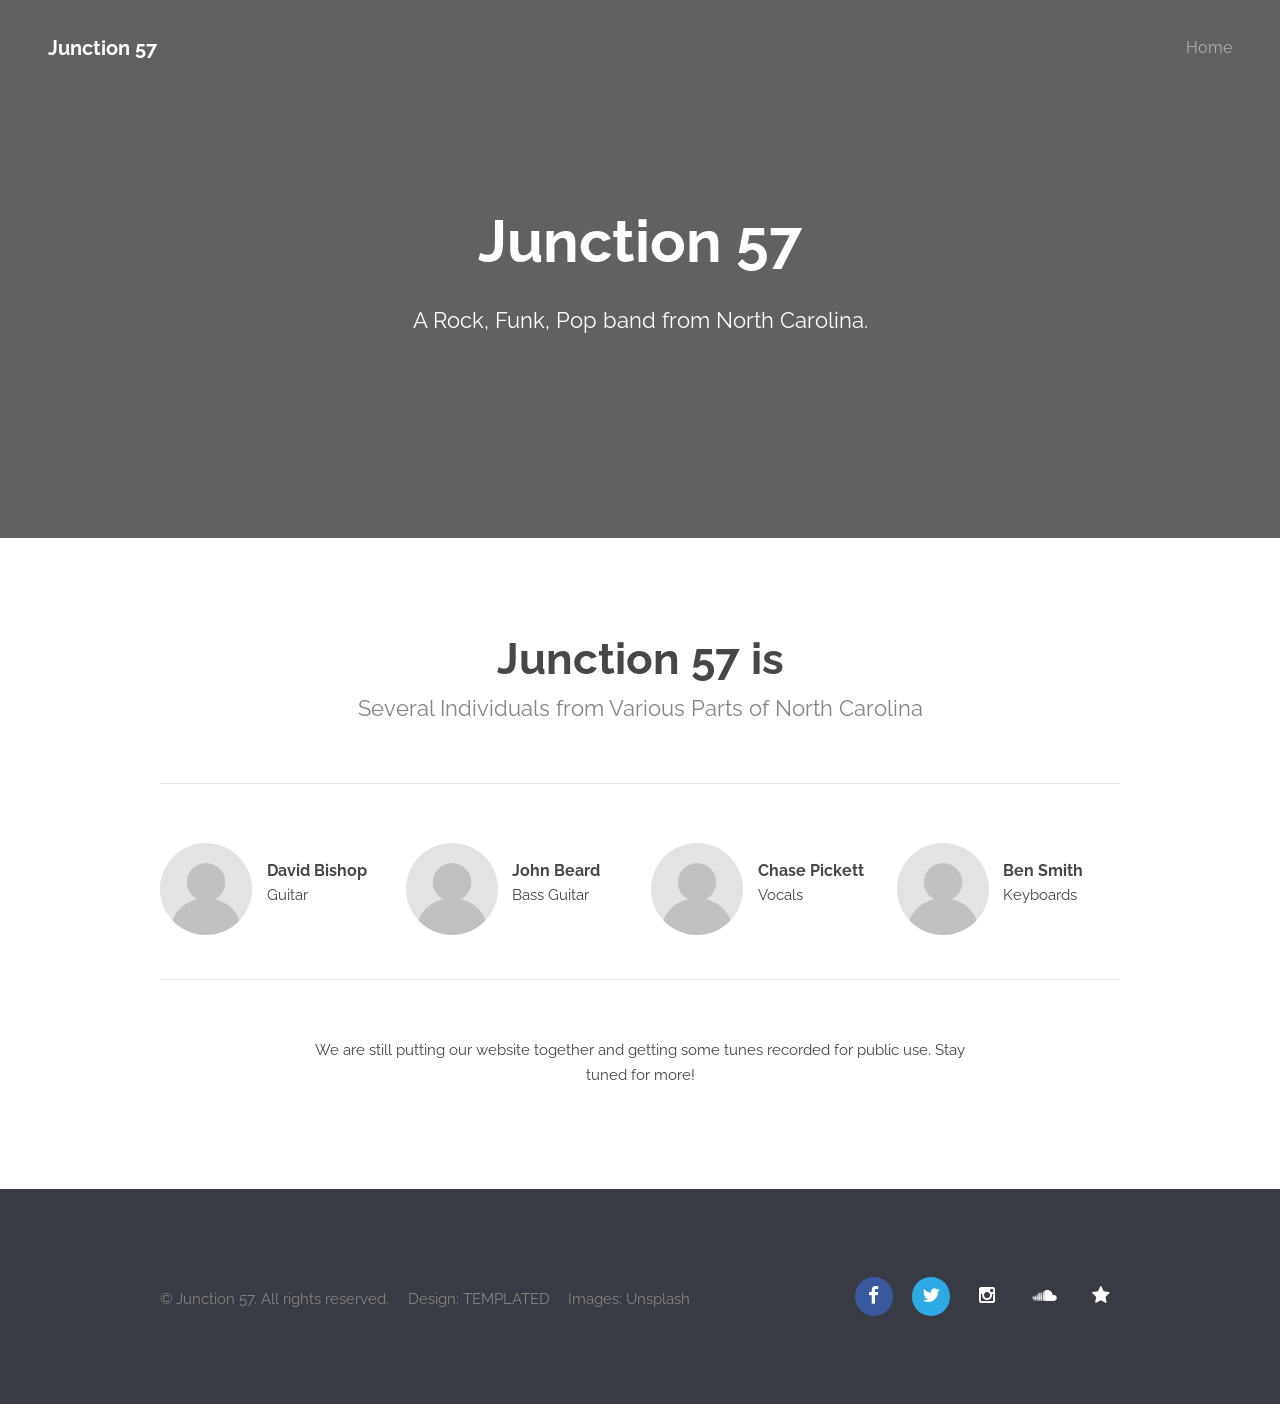
==== commit 34262667: "ReverbNation icon." ====
--- a/index.html
+++ b/index.html
@@ -102,6 +102,9 @@
 								<li>
 									<a target="_blank" class="icon rounded fa-soundcloud" href="https://soundcloud.com/junction57"><span class="label">SoundCloud</span></a>
 								</li>
+								<li>
+									<a target="_blank" class="icon rounded fa-star" href="https://www.reverbnation.com/junction57"><span class="label">ReverbNation</span></a>
+								</li>
 							</ul>
 						</div>
 					</div>
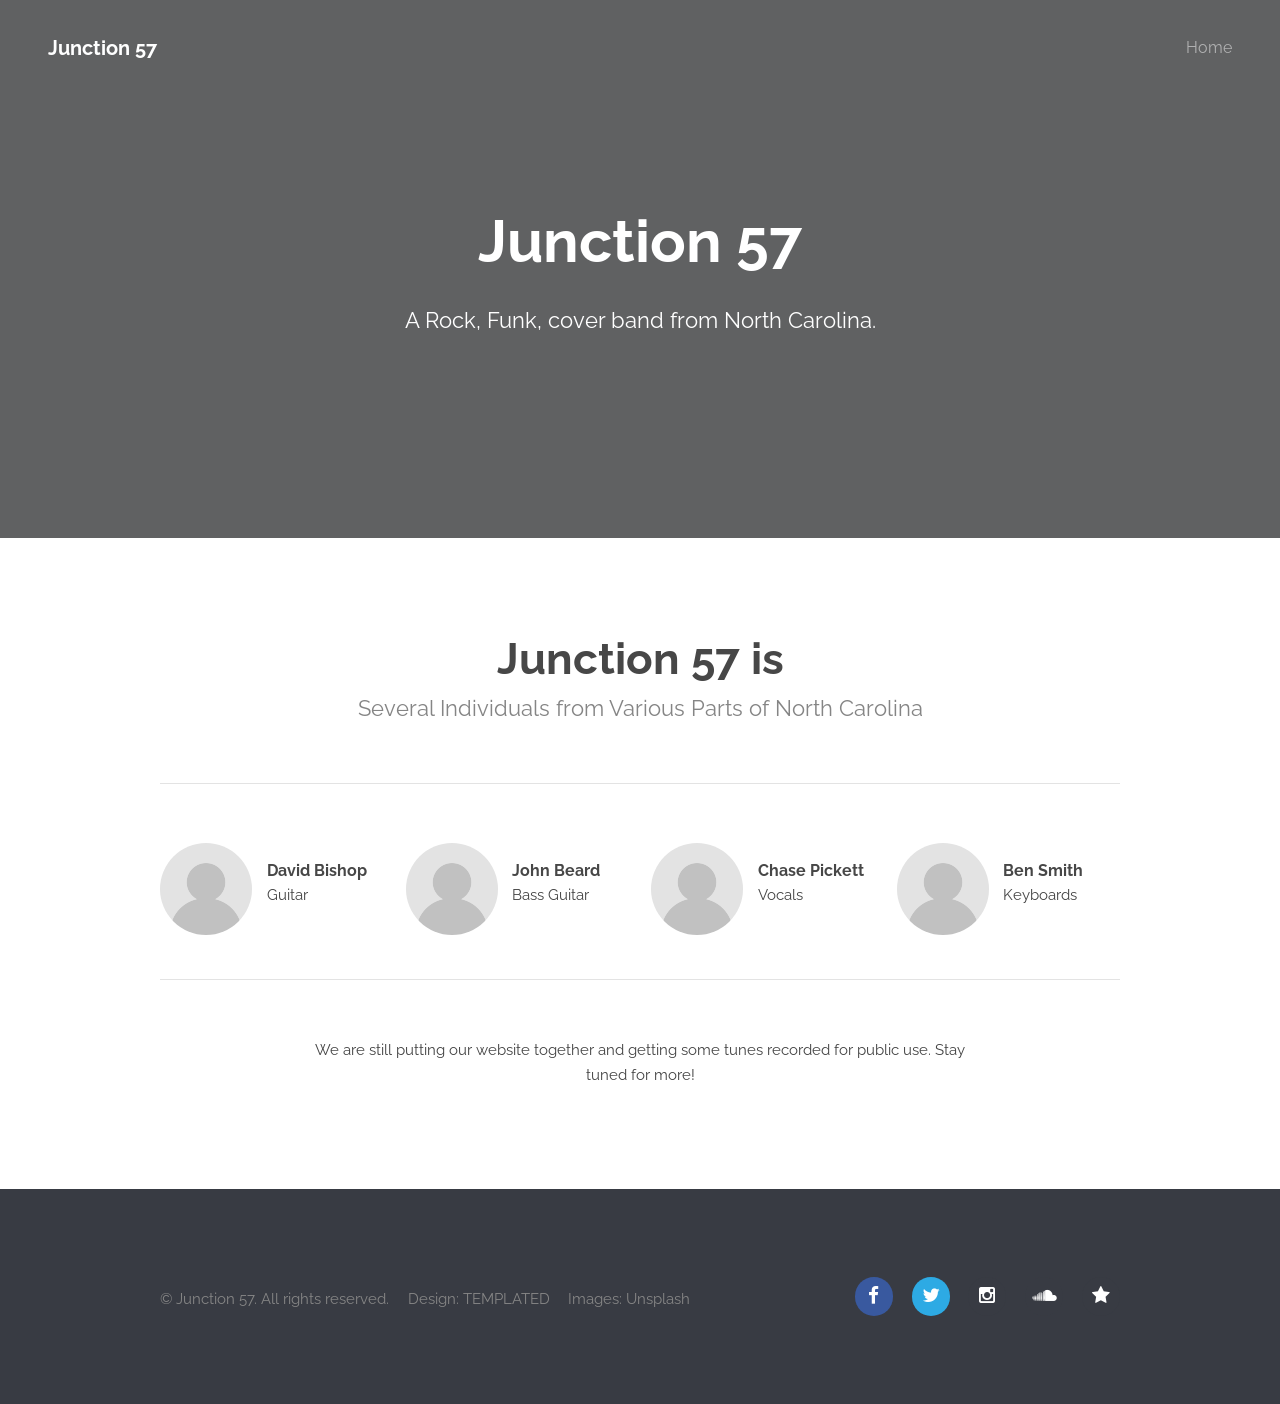
==== commit 438ae5b2: "Cover band, not pop band." ====
--- a/index.html
+++ b/index.html
@@ -37,7 +37,7 @@
 		<!-- Banner -->
 			<section id="banner">
 				<h2>Junction 57</h2>
-				<p>A Rock, Funk, Pop band from North Carolina.</p>
+				<p>A Rock, Funk, cover band from North Carolina.</p>
 			</section>
 
 		<!-- Two -->
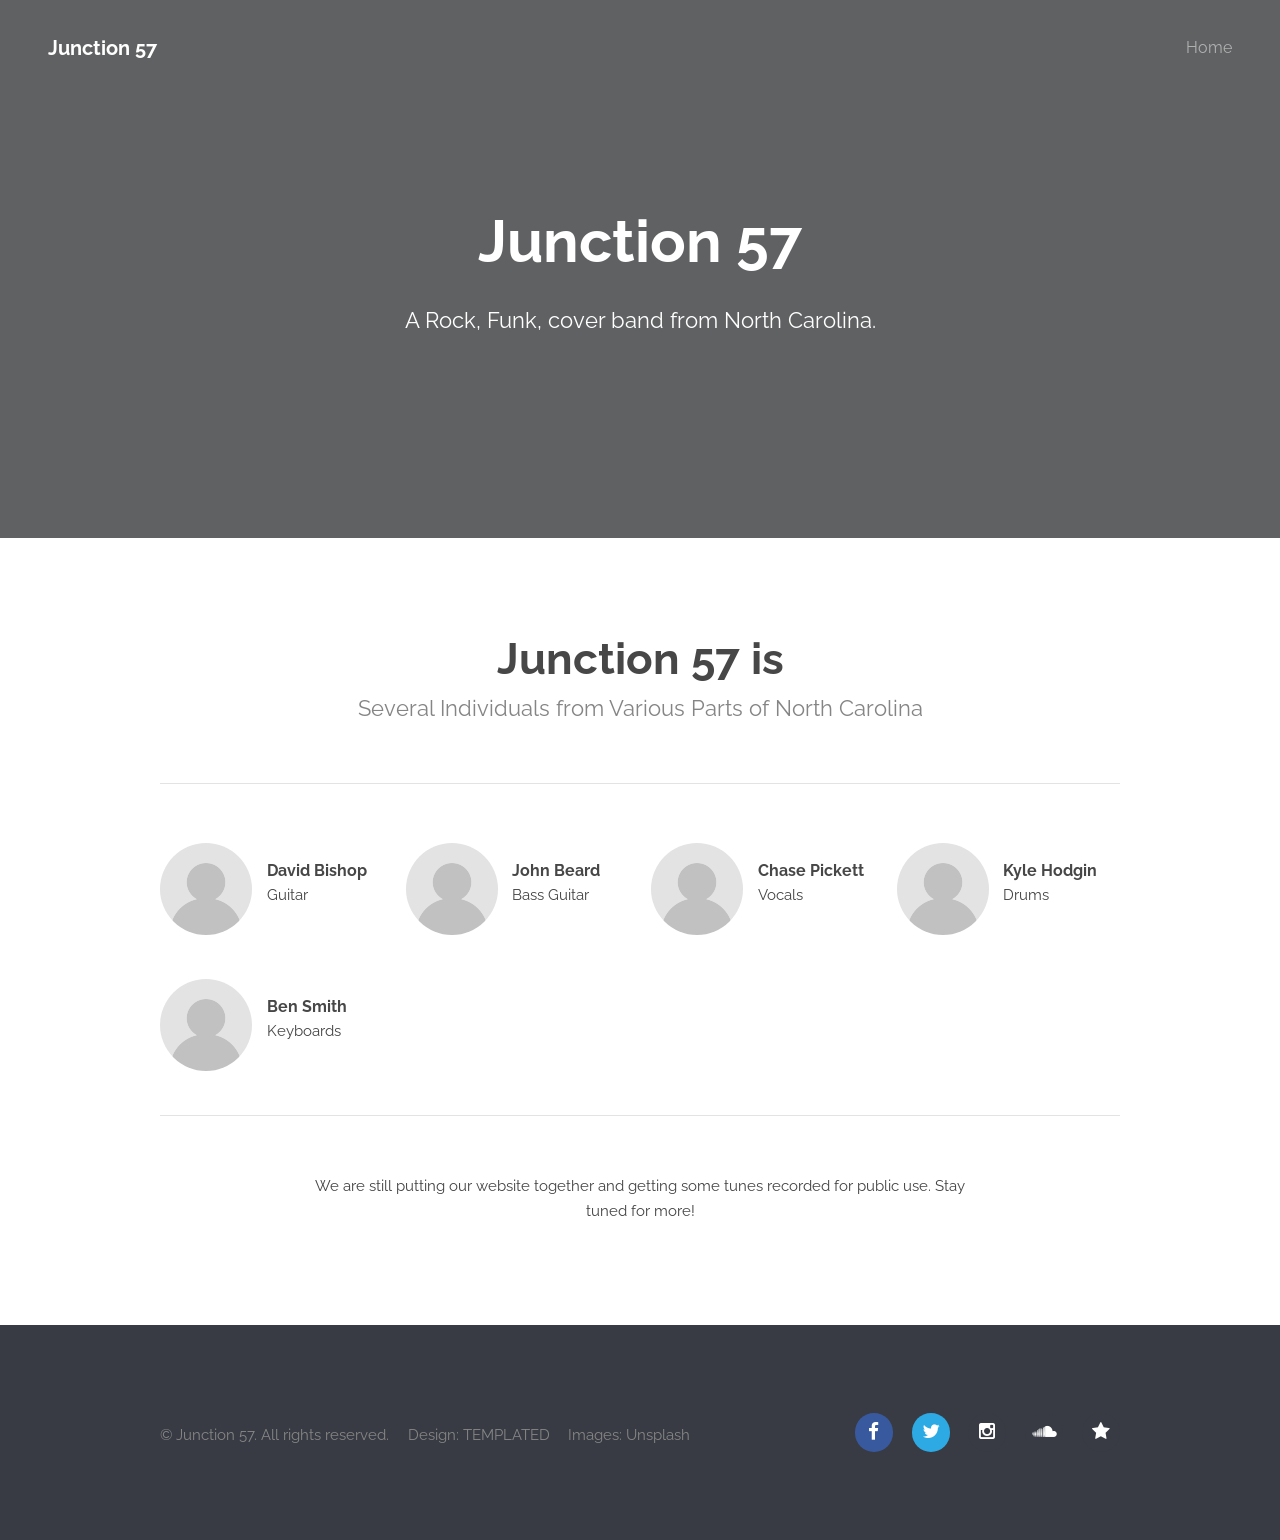
==== commit 6e1275db: "Forgot to add Kyle (WHOOPS!)" ====
--- a/index.html
+++ b/index.html
@@ -66,6 +66,11 @@
 							</section>
 							<section class="3u$ 6u$(medium) 12u$(xsmall) profile">
 								<img src="images/profile_placeholder.gif" alt="" />
+								<h4>Kyle Hodgin</h4>
+								<p>Drums</p>
+							</section>
+							<section class="3u$ 6u$(medium) 12u$(xsmall) profile">
+								<img src="images/profile_placeholder.gif" alt="" />
 								<h4>Ben Smith</h4>
 								<p>Keyboards</p>
 							</section>
